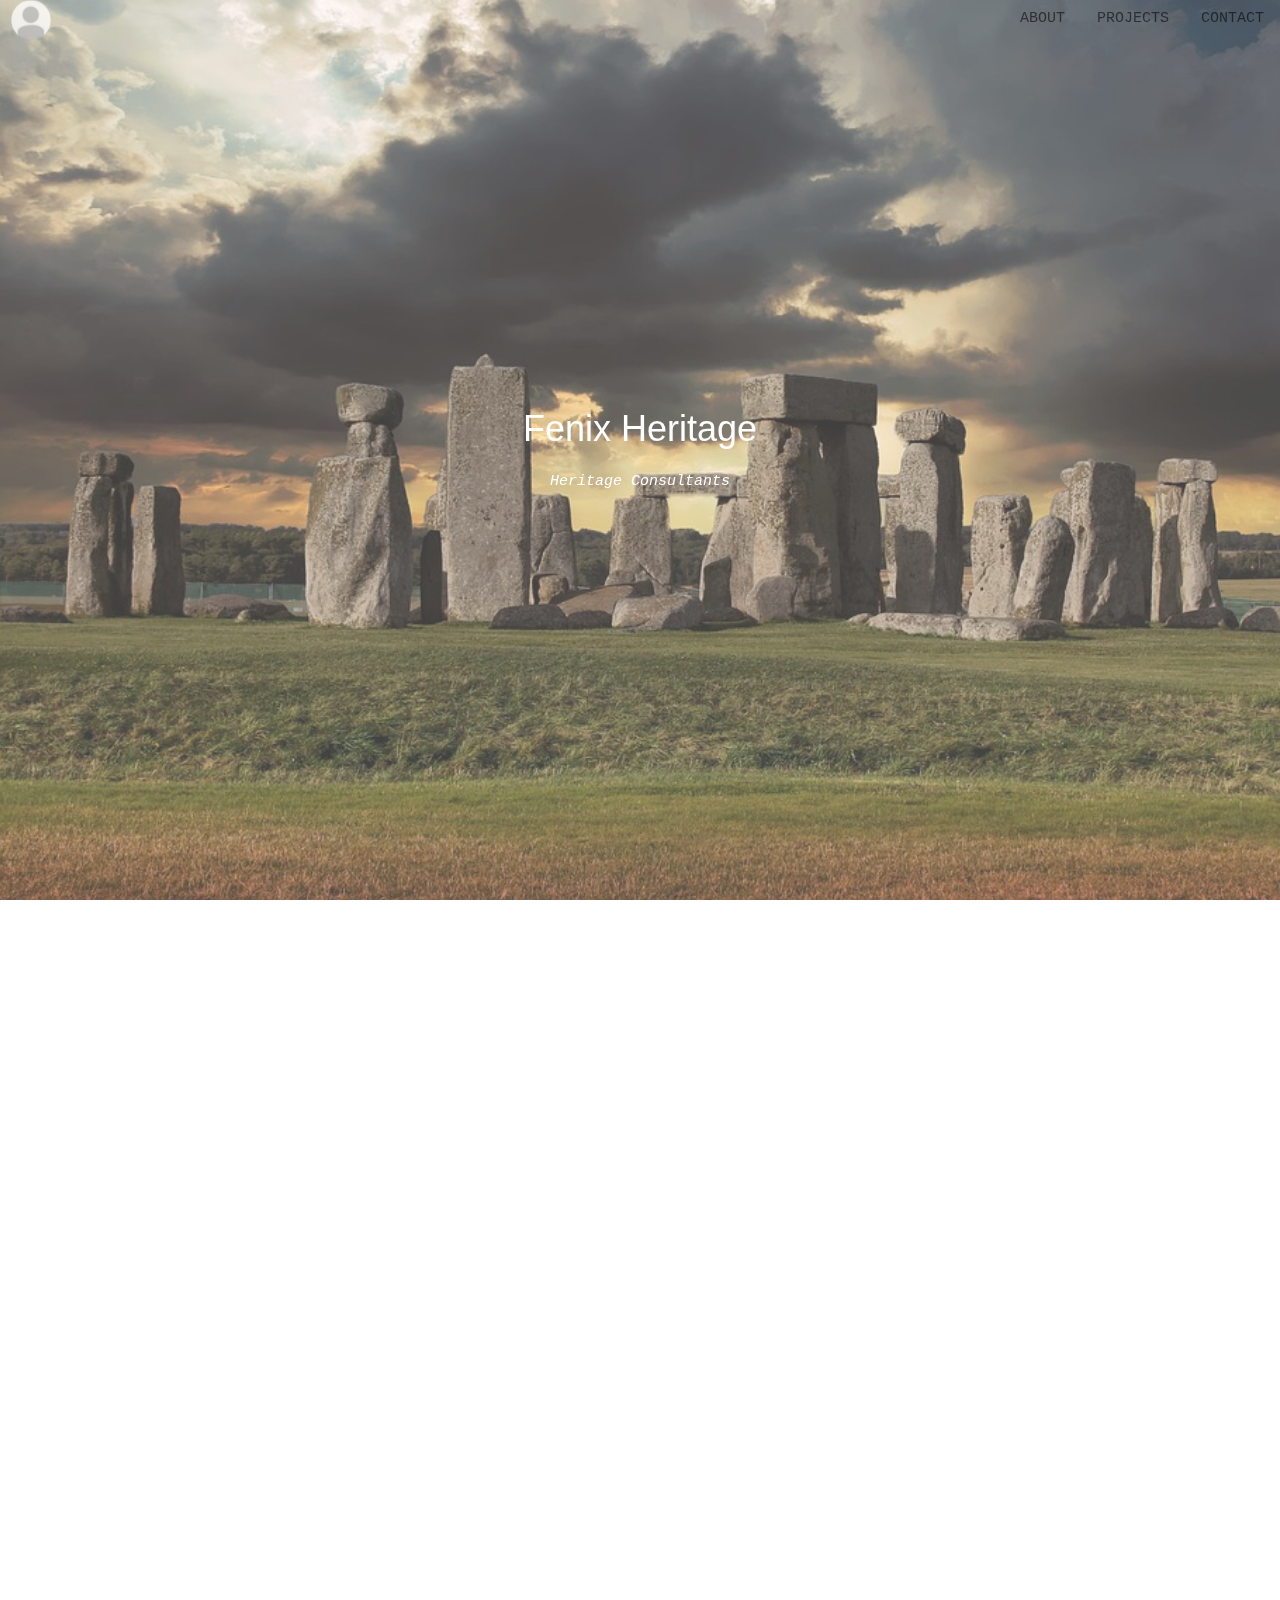
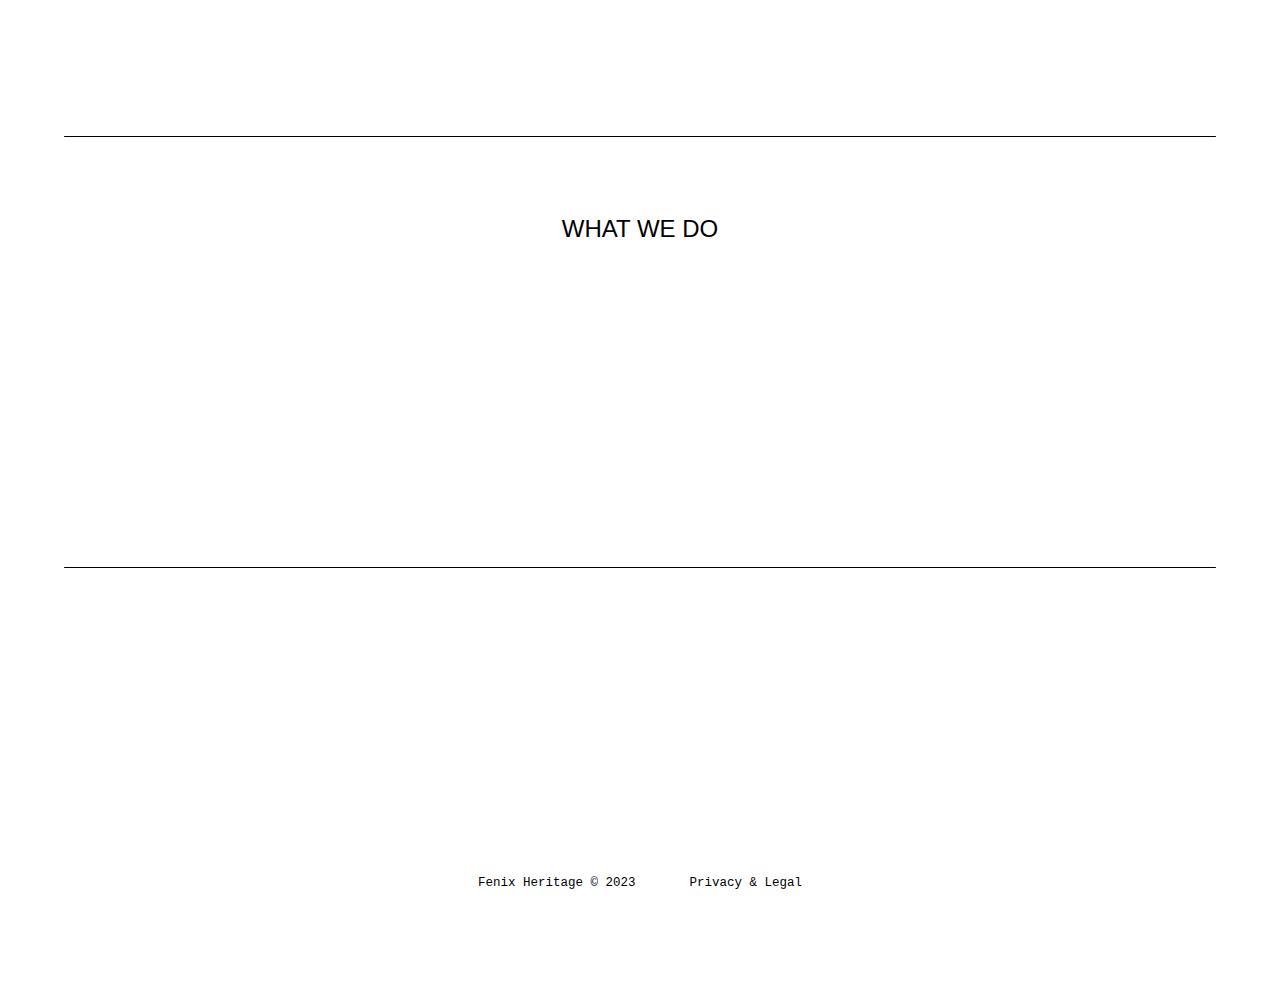
==== index.html @ e744af1c "update 27.03.23" ====
<!DOCTYPE html>
<html lang="en">

<head>
    <meta charset="UTF-8">
    <meta http-equiv="X-UA-Compatible" content="IE=edge">
    <meta name="viewport" content="width=device-width, initial-scale=1.0">
    <meta name="Description" content="Fenix Heritage - Archeology Consultant">
    <meta name="Author" conent="Toby Martin">

    <title>Fenix Heritage</title>

    <!-- Import css Style Sheets -->
    <link rel="stylesheet" type="text/css" href="/css/mainstyle.css" />
    <link rel="stylesheet" href="https://www.w3schools.com/w3css/4/w3.css" />

    <!-- Import Js Scripts -->
    <script defer src="js/revealOnScroll.js"></script>
    <script defer src="js/navbar.js"></script>
    <script defer src="js/imageExpand.js"></script>


</head>

<body>

    <body class="example">
        <!-- Navbar -->
        <div class="top navbar" id="navbar2">
            <div class="bar opacity-min" id="navbar">
                <a href="#home" class="navbar-item-left button "><img src="/media/placeholder.png" class="rounded"></a>

                <a href="#contact" class="navbar-item-right nav-button opacity-min">CONTACT</a>
                <a href="#projects" class="navbar-item-right nav-button opacity-min">PROJECTS</a>
                <a href="#about" class="navbar-item-right nav-button opacity-min">ABOUT</a>

            </div>
        </div>


        <!-- First Parallax Image with Logo Text -->
        <div class="bg-1 opacity-min" id="home">
            <div class="display-middle hidden-scroll-fade" style="color: white";>
                <h1>Fenix Heritage</h1>
                <p class="center"><i>Heritage Consultants</i></p>
            </div>
        </div>

        <!-- Container (About Section) -->
        <div class="w3-content w3-container w3-padding-64 white" id="about">
            <div class="hidden-scroll">
                <h3 class="center">ABOUT US</h3>
                <p class="center"><em>Specialists in Heritage Statements
                        for archaeological sites, historic landscapes and historic buildings.</em></p>
                <p>Lorem ipsum dolor sit amet, consectetur adipiscing elit, sed do eiusmod tempor incididunt ut labore
                    et
                    dolore magna aliqua. Ut enim ad minim veniam,
                    quis nostrud exercitation ullamco laboris nisi ut aliquip ex ea commodo consequat. Duis aute irure
                    dolor in
                    reprehenderit in voluptate velit esse cillum dolore eu fugiat nulla pariatur. Excepteur sint
                    occaecat
                    cupidatat non proident, sunt in culpa
                    qui officia deserunt mollit anim id est laborum consectetur adipiscing elit, sed do eiusmod tempor
                    incididunt ut labore et dolore magna aliqua. Ut enim ad minim veniam, quis nostrud exercitation
                    ullamco
                    laboris nisi ut aliquip ex ea commodo consequat.</p>
            </div>
            <div class="w3-row hidden-scroll">
                <div class="w3-col m6 center">
                    <p><b>Fenix Heritage</b></p><br>
                    <img src="media/placeholder.png" class="image" width="350">
                </div>
                <!-- Hide this text on small devices -->
                <div class="w3-col m6 w3-padding-large">
                    <p><br><br>Welcome to my website. I am lorem ipsum consectetur adipiscing elit, sed do eiusmod
                        tempor
                        incididunt
                        ut labore et dolore magna aliqua. Ut enim ad minim veniam, quis nostrud exercitation ullamco
                        laboris
                        nisi ut aliquip ex ea commodo consequat. Duis aute irure
                        dolor in reprehenderit in voluptate velit esse cillum dolore eu fugiat nulla pariatur. Excepteur
                        sint occaecat cupidatat non proident, sunt in culpa qui officia deserunt mollit anim id est
                        laborum
                        consectetur adipiscing elit, sed do eiusmod tempor
                        incididunt ut labore et dolore magna aliqua. Ut enim ad minim veniam, quis nostrud exercitation
                        ullamco laboris nisi ut aliquip ex ea commodo consequat.</p>
                </div>
            </div>
        </div>

        <div class="container" style="padding-left:5%;padding-right: 5%;">
            <div class="divider"></div>
        </div>

        <div class="w3-content w3-container w3-padding-64 white" id="projects">
            <div>
                <h3 class="w3-center">WHAT WE DO</h3>

            </div>

            <!-- Image Grid, Responsive sizing for desktop/mobile-->
            <div class="w3-row-padding w3-center">
                <div class="w3-col m3 clickable  hidden-scroll">
                    <img src="media/placeholder.png" style="width:100%; aspect-ratio: 1/1;" class="portfolio-image"
                        onclick="onClick(this)" alt="placeholder image"></a>
                </div>

                <div class="w3-col m3 clickable  hidden-scroll">
                    <img src="media/placeholder.png" style="width:100%; aspect-ratio: 1/1;" class="portfolio-image"
                        onclick="onClick(this)" alt="placeholder image">
                </div>

                <div class="w3-col m3 clickable  hidden-scroll">
                    <img src="media/placeholder.png" style="width:100%; aspect-ratio: 1/1;" class="portfolio-image"
                        onclick="onClick(this)" alt="placeholder image">
                </div>

                <div class="w3-col m3 clickable  hidden-scroll">
                    <img src="/media/placeholder.png" style="width:100%; aspect-ratio: 1/1;" onclick="onClick(this)"
                        class="portfolio-image" alt="placeholder image">
                </div>
            </div>
        </div>

        <!-- Full Screen Image when Pressed-->
        <div id="fs1" class="w3-modal w3-black" onclick="this.style.display='none'">
            <div class="w3-modal-content w3-animate-zoom w3-center w3-transparent w3-padding-64">
                <img id="img1" class="w3-image" width="70%">
                <p id="caption" class="w3-large"></p>
            </div>
        </div>


        <div class="container" style="padding-left:5%;padding-right: 5%;padding-top: 30px;">
            <div class="divider"></div>
        </div>


        <!-- Container (Contact Section) -->
        <div class="w3-content w3-container w3-padding-64 hidden-scroll-bottom white" id="contact">
            <h3 class="w3-center">GET IN TOUCH</h3>
            <p class="center">Contact us for professional concise advice and guidance.
                Please don't hesitate to get in touch</p>
            <div class="center">
                    <p>&#128231;: Anthony@FenixHeritage.com<br></p>
                    <p>&#128222;: +44(0)7976 800783<br></p>
                </div>
            </div>
        </div>
    </body>
    <!-- Footer -->
    <footer class="center white" style="padding-bottom: 0.5%;">


        <div class="">
            <a href="#home" class="footer-element" style="text-decoration: none;">Fenix Heritage © 2023</a>
            <a href="/content/privacyPolicy.html" class="footer-element"
                style="text-decoration: none; padding-left: 50px">Privacy & Legal</a>
            <!--
            <a href="#about" class="footer-element" style="text-decoration: none; padding-left: 50px">About</a>
            <a href="#media" class="footer-element" style="text-decoration: none; padding-left: 50px">Portfolio</a>
            <a href="#contact" class="footer-element" style="text-decoration: none; padding-left: 50px">Contact</a>
            -->
        </div>

    </footer>

</html>
---- css/mainstyle.css ----
body,
html {
  height: 100%;
  color: 0;
  line-height: 1.8;
  font-family: "Lucida Console", "Courier New", monospace;
  margin: 0;
}



/* Hide scrollbar for Chrome, Safari and Opera */
.example::-webkit-scrollbar {
  display: none;
}

/* Hide scrollbar for IE, Edge and Firefox */
.example {
  -ms-overflow-style: none;
  /* IE and Edge */
  scrollbar-width: none;
  /* Firefox */
}

p {
  font-family: "Lucida Console", "Courier New", monospace;
}

h1,
h2,
h3 {
  font-family: "Lucida Console", "Courier New", monospace;
  font-weight: bolder;
}

/* -------------------NAVBAR-------------------------- */

.navbar {
  position: fixed;
  top: 0;
  width: 100%;
  height: 40px;
  z-index: 1;
}

.nav-coloured {
  background-color: white !important;
  transition: background-color 100ms linear;
  box-shadow: black  0px 2px 10px;
}

.nav-transparent {
  background-color: transparent !important;
  transition: background-color 100ms linear;
  box-shadow: none;
}

.navbar-item-left {
  padding: 5px 16px;
  float: left;
  width: auto;
  border: none;
  display: block;
  outline: 0;
  text-decoration: none;
  font-family: "Lucida Console", "Courier New", monospace;
  ;
}

.navbar-item-right {
  padding: 8px 16px;
  float: right;
  width: auto;
  border: none;
  display: block;
  outline: 0;
  text-decoration: none;
  font-family: "Lucida Console", "Courier New", monospace;
  ;
}

.navbar-item-centre {
  padding: 8px 16px;
  float: right;
  width: auto;
  border: none;
  display: block;
  outline: 0;
  text-decoration: none;
  font-family: "Lucida Console", "Courier New", monospace;
  ;
}

img.rounded {
  object-fit: cover;
  border-radius: 50%;
  height: 30px;
  width: 30px;
}

.button {
  text-decoration: none;
}

.nav-button {
  text-decoration: none;
  border-radius: 5px;
  background-color: transparent;
  transition: background-color 300ms ease-out;
}

.button:hover {
  font-size: 125%;
  scale: 1.2;
  transform: scale(1.1);
}

.nav-button:hover {
  background-color: #000;
  color: white;
  border-radius: 5px;
  transition: background-color 300ms ease-in;
  scale: 1.2;
}

/* -------------------Divider-------------------------- */

.divider {
  width: 100%;
  background-color: black;
  height: 1px;
  border-radius: 5px;
}

/* -------------------BACKGROUNDS---------------------- */

.bg-1 {
  background-image: url(/media/stonehenge.jpg);
  background-attachment: fixed;
  background-position: center;
  background-repeat: no-repeat;
  background-size: cover;
  min-height: 100%;
}

.white-text {
  color: white;
}

.black-text {
  color: black;
}

/* --------------------------------------------------------- */

.center-heading {
  font-style: italic;
  border-radius: 5px;
}

/* animation tags */
.animate-bottom {
  position: relative;
  animation: animatebottom 1.0s
}

@keyframes animatebottom {
  from {
    bottom: -300px;
    opacity: 0
  }

  to {
    bottom: 0;
    opacity: 1
  }
}

.animate-top {
  position: relative;
  animation: animatetop 0.7s
}

@keyframes animatetop {
  from {
    top: -100px;
    opacity: 0
  }

  to {
    top: 0;
    opacity: 1
  }
}


/* Position Tags*/
.display-middle {
  position: absolute;
  top: 50%;
  left: 50%;
  transform: translate(-50%, -50%);
  -ms-transform: translate(-50%, -50%)
}

.center {
  text-align: center;
}

.image {
  max-width: 100%;
  height: auto;
}

.portfolio-image:hover {
  transform: scale(1.1);
}

.rounded {
  border-radius: 5px;
}

/* Colours */

.black {
  background-color: #E7E7E9;
}

.white {
  background-color: white;
}
 
.gray {
  background-color: gray;
}

.hidden {
  visibility: hidden;
}

.social {
  width: 20px;
  height: auto;
}

.social:hover {
  width: 30px;
  height: auto;
}

.border-black {
  background-color: black;
  color: white;
  border-radius: 5px;
  padding: 5px;
}

.opacity-min {
  opacity: 0.75
}

/* Horizontal Scroll TBD */

/* --------------------COOKIE NOTIFICATION------------------------ */
.cookie-wrapper {
  position: fixed;
  bottom: 25px;
  left: 25px;
  background-color: white;
  border-radius: 15px;
  max-width: 360px;
  padding: 25px 25px 30px 25px;
  text-align: center;
  box-shadow: black 3px 3px 10px;
}

.cookie-wrapper p{
  color: #858585;
}

.cookie-interact{
  display: flex;
  align-items: center;
  justify-content: center;
}

.cookie-button{
  border-radius: 5px;
  background-color: #858585;
  padding: 10px 15px;
  font-weight: 500px;
  color: #fff;
  border: none;
  outline: none;
  box-shadow: black 3px 3px 10px;
  cursor: pointer;
}

.cookie-button:active{
  box-shadow: none;
}

.cookie-a{
  margin: 0 10px;
}

/* --------------------REVEAL ON SCROLL--------------------------- */

.hidden-scroll {
  opacity: 0;
  filter: blur(5px);
  transform: translateX(-100%);
  transition: all .75s ease-in-out;
}

.show-scroll {
  opacity: 1;
  filter: blur(0);
  transform: translateX(0%);
}

.hidden-scroll-fade {
  opacity: 0;
  filter: blur(5px);
  transition: all .75s ease-in-out;
}

.show-scroll-fade {
  opacity: 1;
  filter: blur(0);
}

.hidden-scroll-bottom {
  opacity: 0;
  filter: blur(5px);
  transform: translateY(40%);
  transition: all .75s ease-in-out;
}

.show-scroll-bottom {
  opacity: 1;
  transform: translateY(0%);
  filter: blur(0);
}

.hidden-scroll-top {
  opacity: 0;
  filter: blur(5px);
  transform: translateY(-100%);
  transition: all .75s ease-in-out;
}

.show-scroll-top {
  opacity: 1;
  transform: translateY(0%);
  filter: blur(0);
}

/* --------------------FOOTER--------------------------- */

.footer-element {
  font-size: smaller;
  font-family: "Lucida Console", "Courier New", monospace;
}

.footer-element:hover {
  font-size: 100.25%;
  transition: font-size 50ms linear;
}

/* --------------------DnD--------------------------- */
.item-gain {
  color: red;
  padding: 50px;
  font-style: italic;
}

.dndhpl {
  font-style: italic;
  color: green;
}
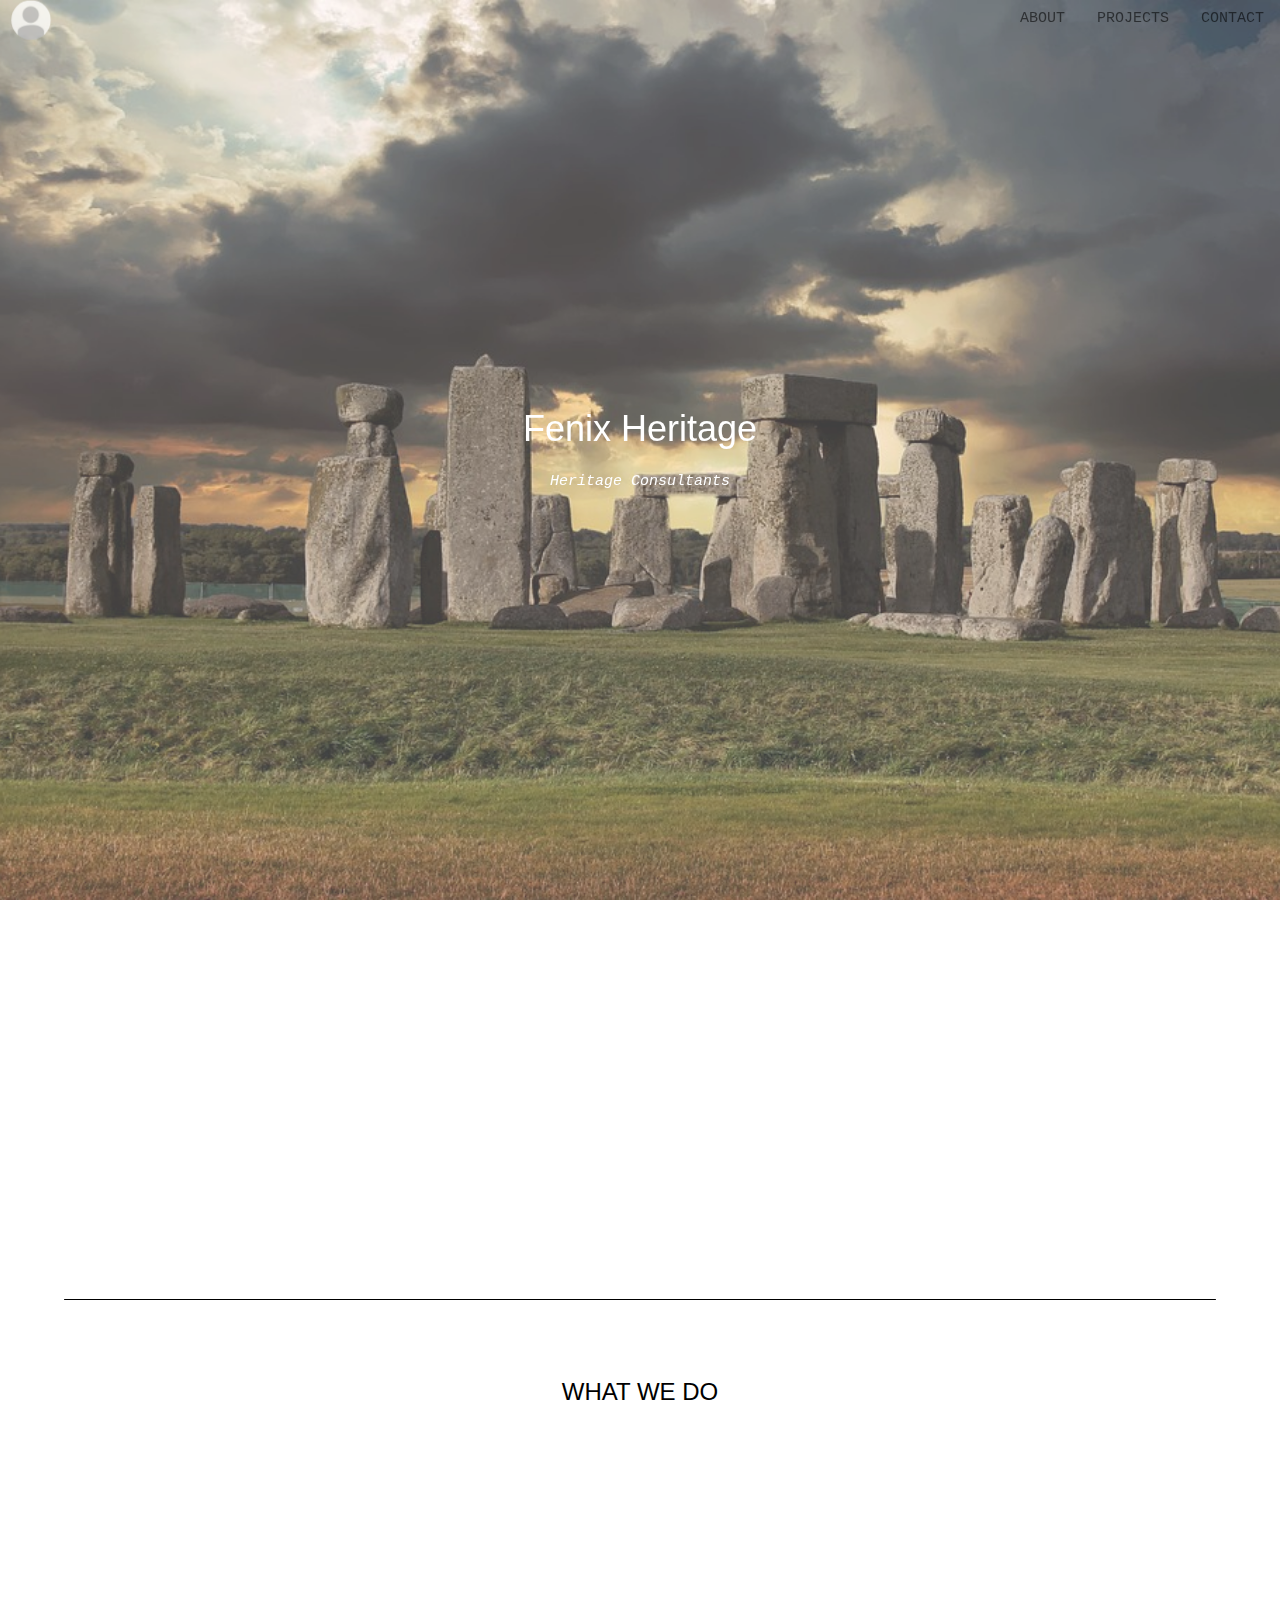
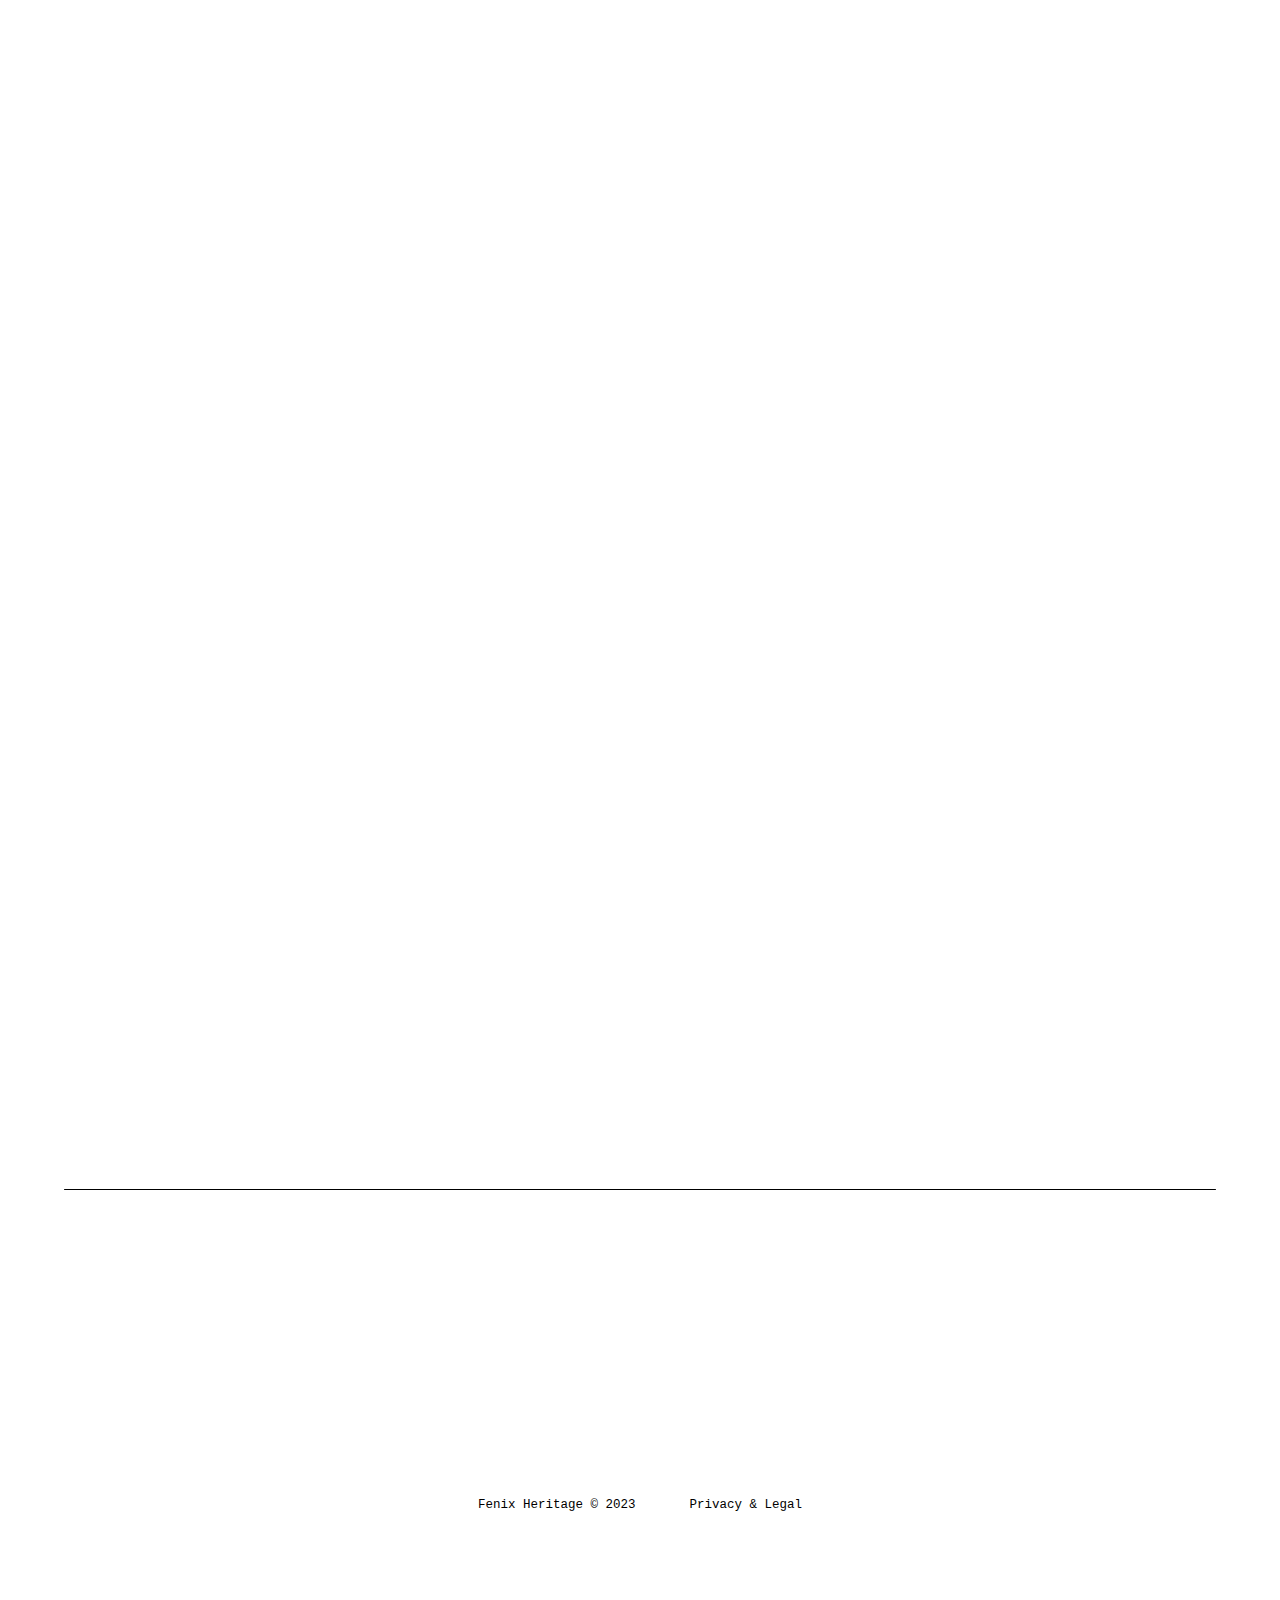
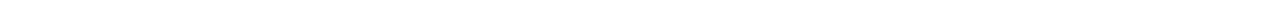
==== commit ae22c609: "Update 27.03.23" ====
--- a/index.html
+++ b/index.html
@@ -65,14 +65,26 @@
                     ullamco
                     laboris nisi ut aliquip ex ea commodo consequat.</p>
             </div>
+        </div>
+
+        <div class="container" style="padding-left:5%;padding-right: 5%;">
+            <div class="divider"></div>
+        </div>
+
+        <div class="w3-content w3-container w3-padding-64 white" id="projects">
+            <div>
+                <h3 class="w3-center">WHAT WE DO</h3>
+
+            </div>
+
             <div class="w3-row hidden-scroll">
                 <div class="w3-col m6 center">
-                    <p><b>Fenix Heritage</b></p><br>
+                    <p><b>Title</b></p><br>
                     <img src="media/placeholder.png" class="image" width="350">
                 </div>
                 <!-- Hide this text on small devices -->
                 <div class="w3-col m6 w3-padding-large">
-                    <p><br><br>Welcome to my website. I am lorem ipsum consectetur adipiscing elit, sed do eiusmod
+                    <p><br><br>Lorem ipsum consectetur adipiscing elit, sed do eiusmod
                         tempor
                         incididunt
                         ut labore et dolore magna aliqua. Ut enim ad minim veniam, quis nostrud exercitation ullamco
@@ -86,38 +98,50 @@
                         ullamco laboris nisi ut aliquip ex ea commodo consequat.</p>
                 </div>
             </div>
-        </div>
-
-        <div class="container" style="padding-left:5%;padding-right: 5%;">
-            <div class="divider"></div>
-        </div>
-
-        <div class="w3-content w3-container w3-padding-64 white" id="projects">
-            <div>
-                <h3 class="w3-center">WHAT WE DO</h3>
-
+        <div class="w3-row hidden-scroll">
+            <div class="w3-col m6 w3-padding-large">
+                <p><br>Lorem ipsum consectetur adipiscing elit, sed do eiusmod
+                    tempor
+                    incididunt
+                    ut labore et dolore magna aliqua. Ut enim ad minim veniam, quis nostrud exercitation ullamco
+                    laboris
+                    nisi ut aliquip ex ea commodo consequat. Duis aute irure
+                    dolor in reprehenderit in voluptate velit esse cillum dolore eu fugiat nulla pariatur. Excepteur
+                    sint occaecat cupidatat non proident, sunt in culpa qui officia deserunt mollit anim id est
+                    laborum
+                    consectetur adipiscing elit, sed do eiusmod tempor
+                    incididunt ut labore et dolore magna aliqua. Ut enim ad minim veniam, quis nostrud exercitation
+                    ullamco laboris nisi ut aliquip ex ea commodo consequat.</p>
             </div>
 
-            <!-- Image Grid, Responsive sizing for desktop/mobile-->
-            <div class="w3-row-padding w3-center">
-                <div class="w3-col m3 clickable  hidden-scroll">
-                    <img src="media/placeholder.png" style="width:100%; aspect-ratio: 1/1;" class="portfolio-image"
-                        onclick="onClick(this)" alt="placeholder image"></a>
+            
+                <div class="w3-col m6 center">
+                    <p><b>Title</b></p><br>
+                    <img src="media/placeholder.png" class="image" width="350">
                 </div>
+                <!-- Hide this text on small devices -->
+                
+            </div>
 
-                <div class="w3-col m3 clickable  hidden-scroll">
-                    <img src="media/placeholder.png" style="width:100%; aspect-ratio: 1/1;" class="portfolio-image"
-                        onclick="onClick(this)" alt="placeholder image">
+            <div class="w3-row hidden-scroll">
+                <div class="w3-col m6 center">
+                    <p><b>Title</b></p><br>
+                    <img src="media/placeholder.png" class="image" width="350">
                 </div>
-
-                <div class="w3-col m3 clickable  hidden-scroll">
-                    <img src="media/placeholder.png" style="width:100%; aspect-ratio: 1/1;" class="portfolio-image"
-                        onclick="onClick(this)" alt="placeholder image">
-                </div>
-
-                <div class="w3-col m3 clickable  hidden-scroll">
-                    <img src="/media/placeholder.png" style="width:100%; aspect-ratio: 1/1;" onclick="onClick(this)"
-                        class="portfolio-image" alt="placeholder image">
+                <!-- Hide this text on small devices -->
+                <div class="w3-col m6 w3-padding-large">
+                    <p><br><br>Lorem ipsum consectetur adipiscing elit, sed do eiusmod
+                        tempor
+                        incididunt
+                        ut labore et dolore magna aliqua. Ut enim ad minim veniam, quis nostrud exercitation ullamco
+                        laboris
+                        nisi ut aliquip ex ea commodo consequat. Duis aute irure
+                        dolor in reprehenderit in voluptate velit esse cillum dolore eu fugiat nulla pariatur. Excepteur
+                        sint occaecat cupidatat non proident, sunt in culpa qui officia deserunt mollit anim id est
+                        laborum
+                        consectetur adipiscing elit, sed do eiusmod tempor
+                        incididunt ut labore et dolore magna aliqua. Ut enim ad minim veniam, quis nostrud exercitation
+                        ullamco laboris nisi ut aliquip ex ea commodo consequat.</p>
                 </div>
             </div>
         </div>
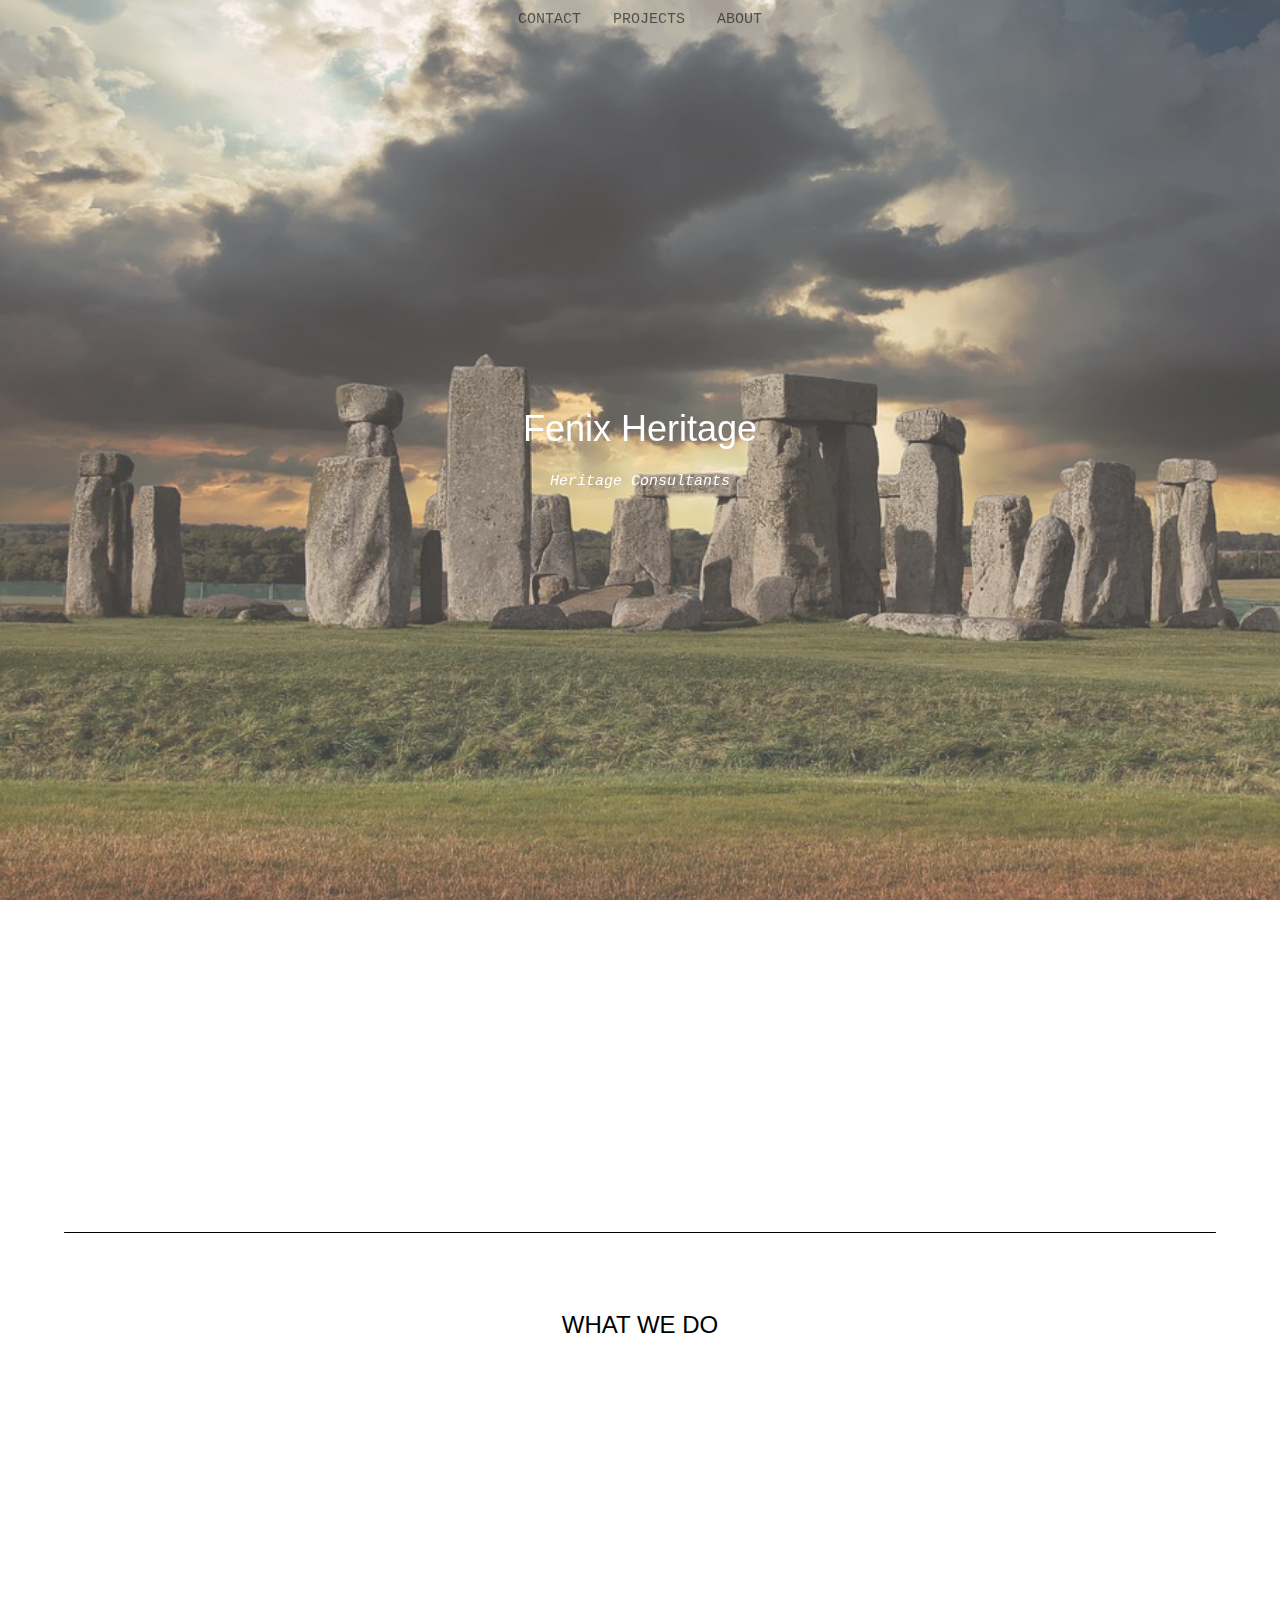
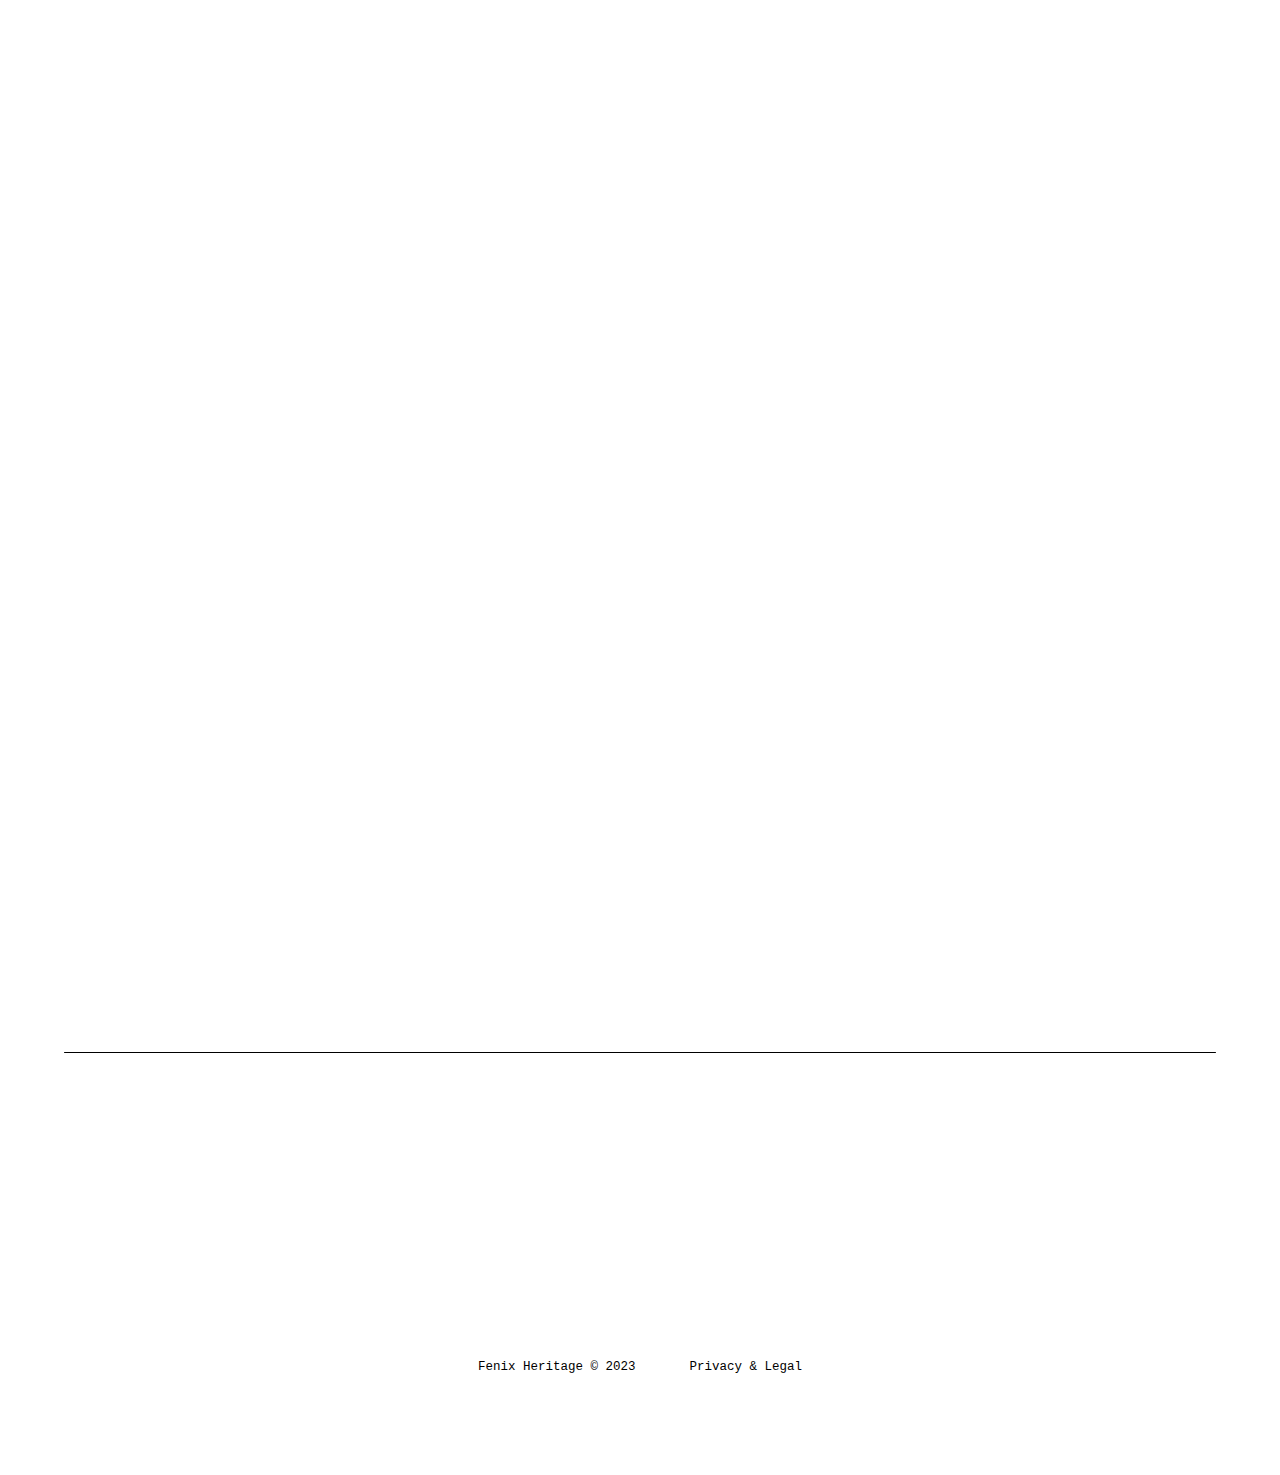
==== commit d3be876f: "update 27.03.23" ====
--- a/index.html
+++ b/index.html
@@ -22,25 +22,27 @@
 
 </head>
 
+<!-- test -->
+
 <body>
 
     <body class="example">
         <!-- Navbar -->
         <div class="top navbar" id="navbar2">
-            <div class="bar opacity-min" id="navbar">
-                <a href="#home" class="navbar-item-left button "><img src="/media/placeholder.png" class="rounded"></a>
+            <div class="display-middle">
+                <div class="bar opacity-min" id="navbar">
+                    <a href="#contact" class="navbar-item-right nav-button opacity-min">CONTACT</a>
+                    <a href="#projects" class="navbar-item-right nav-button opacity-min">PROJECTS</a>
+                    <a href="#about" class="navbar-item-right nav-button opacity-min">ABOUT</a>
 
-                <a href="#contact" class="navbar-item-right nav-button opacity-min">CONTACT</a>
-                <a href="#projects" class="navbar-item-right nav-button opacity-min">PROJECTS</a>
-                <a href="#about" class="navbar-item-right nav-button opacity-min">ABOUT</a>
-
+                </div>
             </div>
         </div>
 
 
         <!-- First Parallax Image with Logo Text -->
         <div class="bg-1 opacity-min" id="home">
-            <div class="display-middle hidden-scroll-fade" style="color: white";>
+            <div class="display-middle hidden-scroll-fade" style="color: white" ;>
                 <h1>Fenix Heritage</h1>
                 <p class="center"><i>Heritage Consultants</i></p>
             </div>
@@ -59,11 +61,7 @@
                     dolor in
                     reprehenderit in voluptate velit esse cillum dolore eu fugiat nulla pariatur. Excepteur sint
                     occaecat
-                    cupidatat non proident, sunt in culpa
-                    qui officia deserunt mollit anim id est laborum consectetur adipiscing elit, sed do eiusmod tempor
-                    incididunt ut labore et dolore magna aliqua. Ut enim ad minim veniam, quis nostrud exercitation
-                    ullamco
-                    laboris nisi ut aliquip ex ea commodo consequat.</p>
+                  </p>
             </div>
         </div>
 
@@ -79,12 +77,13 @@
 
             <div class="w3-row hidden-scroll">
                 <div class="w3-col m6 center">
-                    <p><b>Title</b></p><br>
+                    <br><br>
                     <img src="media/placeholder.png" class="image" width="350">
                 </div>
                 <!-- Hide this text on small devices -->
                 <div class="w3-col m6 w3-padding-large">
-                    <p><br><br>Lorem ipsum consectetur adipiscing elit, sed do eiusmod
+                    <div class="center"><h3>Title</h3></div>
+                    <p>Lorem ipsum consectetur adipiscing elit, sed do eiusmod
                         tempor
                         incididunt
                         ut labore et dolore magna aliqua. Ut enim ad minim veniam, quis nostrud exercitation ullamco
@@ -93,44 +92,42 @@
                         dolor in reprehenderit in voluptate velit esse cillum dolore eu fugiat nulla pariatur. Excepteur
                         sint occaecat cupidatat non proident, sunt in culpa qui officia deserunt mollit anim id est
                         laborum
-                        consectetur adipiscing elit, sed do eiusmod tempor
-                        incididunt ut labore et dolore magna aliqua. Ut enim ad minim veniam, quis nostrud exercitation
-                        ullamco laboris nisi ut aliquip ex ea commodo consequat.</p>
+                       </p>
                 </div>
             </div>
-        <div class="w3-row hidden-scroll">
-            <div class="w3-col m6 w3-padding-large">
-                <p><br>Lorem ipsum consectetur adipiscing elit, sed do eiusmod
-                    tempor
-                    incididunt
-                    ut labore et dolore magna aliqua. Ut enim ad minim veniam, quis nostrud exercitation ullamco
-                    laboris
-                    nisi ut aliquip ex ea commodo consequat. Duis aute irure
-                    dolor in reprehenderit in voluptate velit esse cillum dolore eu fugiat nulla pariatur. Excepteur
-                    sint occaecat cupidatat non proident, sunt in culpa qui officia deserunt mollit anim id est
-                    laborum
-                    consectetur adipiscing elit, sed do eiusmod tempor
-                    incididunt ut labore et dolore magna aliqua. Ut enim ad minim veniam, quis nostrud exercitation
-                    ullamco laboris nisi ut aliquip ex ea commodo consequat.</p>
-            </div>
+            <div class="w3-row hidden-scroll">
+                <div class="w3-col m6 w3-padding-large">
+                    <div class="center"><h3>Title</h3></div>
+                    <p>Lorem ipsum consectetur adipiscing elit, sed do eiusmod
+                        tempor
+                        incididunt
+                        ut labore et dolore magna aliqua. Ut enim ad minim veniam, quis nostrud exercitation ullamco
+                        laboris
+                        nisi ut aliquip ex ea commodo consequat. Duis aute irure
+                        dolor in reprehenderit in voluptate velit esse cillum dolore eu fugiat nulla pariatur. Excepteur
+                        sint occaecat cupidatat non proident, sunt in culpa qui officia deserunt mollit anim id est
+                        laborum
+                       </p>
+                </div>
 
-            
+
                 <div class="w3-col m6 center">
-                    <p><b>Title</b></p><br>
+                    <br><br>
                     <img src="media/placeholder.png" class="image" width="350">
                 </div>
                 <!-- Hide this text on small devices -->
-                
+
             </div>
 
             <div class="w3-row hidden-scroll">
                 <div class="w3-col m6 center">
-                    <p><b>Title</b></p><br>
+                    <br><br>
                     <img src="media/placeholder.png" class="image" width="350">
                 </div>
                 <!-- Hide this text on small devices -->
                 <div class="w3-col m6 w3-padding-large">
-                    <p><br><br>Lorem ipsum consectetur adipiscing elit, sed do eiusmod
+                    <div class="center"><h3>Title</h3></div>
+                    <p> Lorem ipsum consectetur adipiscing elit, sed do eiusmod
                         tempor
                         incididunt
                         ut labore et dolore magna aliqua. Ut enim ad minim veniam, quis nostrud exercitation ullamco
@@ -166,10 +163,10 @@
             <p class="center">Contact us for professional concise advice and guidance.
                 Please don't hesitate to get in touch</p>
             <div class="center">
-                    <p>&#128231;: Anthony@FenixHeritage.com<br></p>
-                    <p>&#128222;: +44(0)7976 800783<br></p>
-                </div>
+                <p>&#128231;: Anthony@FenixHeritage.com<br></p>
+                <p>&#128222;: +44(0)7976 800783<br></p>
             </div>
+        </div>
         </div>
     </body>
     <!-- Footer -->
--- a/css/mainstyle.css
+++ b/css/mainstyle.css
@@ -69,7 +69,7 @@
 
 .navbar-item-right {
   padding: 8px 16px;
-  float: right;
+  float:left;
   width: auto;
   border: none;
   display: block;
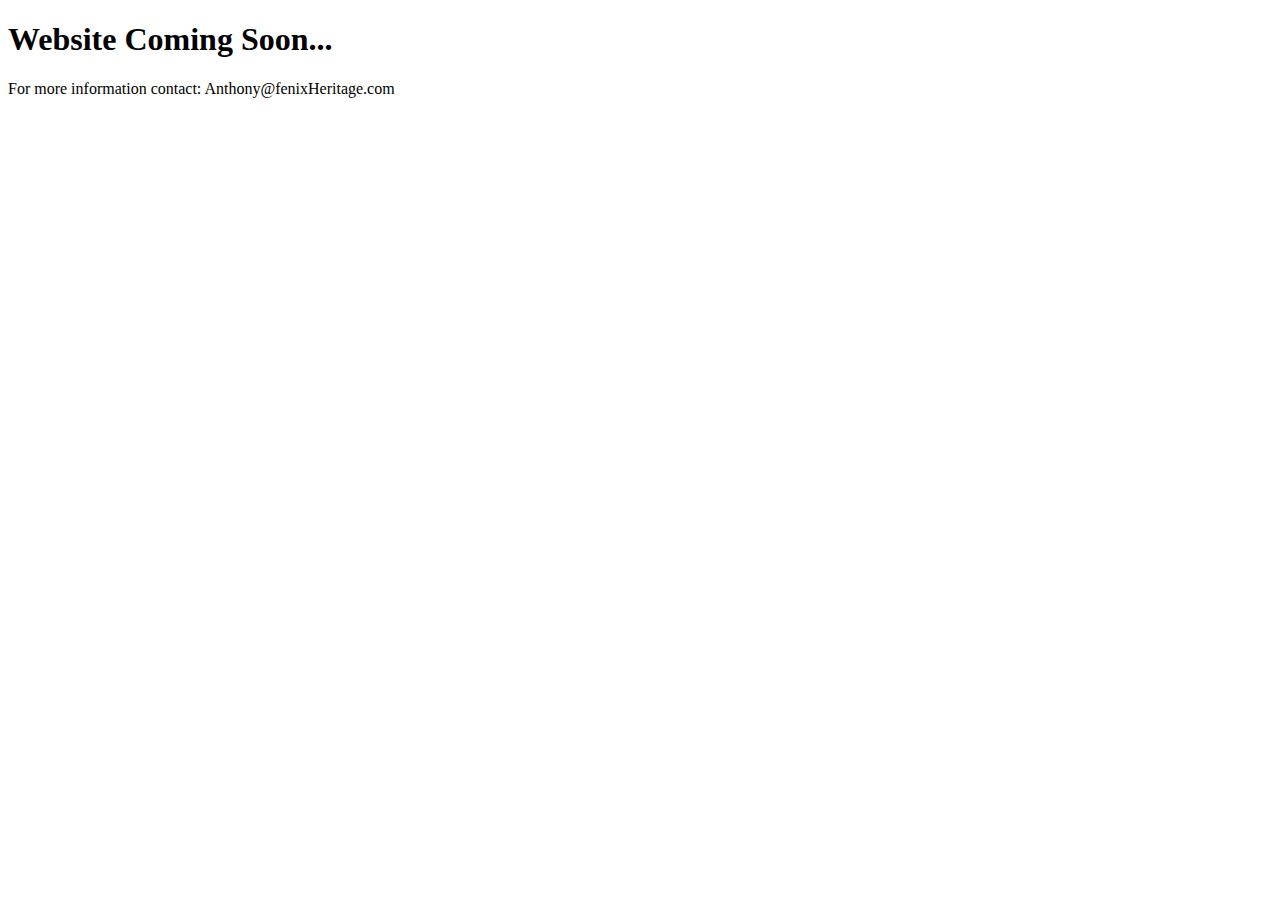
==== commit 846bb88d: "08.04.23 Changed index.html to comingSoon and moved old landing page to wip.html" ====
--- a/index.html
+++ b/index.html
@@ -1,189 +1,13 @@
 <!DOCTYPE html>
 <html lang="en">
-
 <head>
     <meta charset="UTF-8">
     <meta http-equiv="X-UA-Compatible" content="IE=edge">
     <meta name="viewport" content="width=device-width, initial-scale=1.0">
-    <meta name="Description" content="Fenix Heritage - Archeology Consultant">
-    <meta name="Author" conent="Toby Martin">
-
     <title>Fenix Heritage</title>
-
-    <!-- Import css Style Sheets -->
-    <link rel="stylesheet" type="text/css" href="/css/mainstyle.css" />
-    <link rel="stylesheet" href="https://www.w3schools.com/w3css/4/w3.css" />
-
-    <!-- Import Js Scripts -->
-    <script defer src="js/revealOnScroll.js"></script>
-    <script defer src="js/navbar.js"></script>
-    <script defer src="js/imageExpand.js"></script>
-
-
 </head>
-
-<!-- test -->
-
 <body>
-
-    <body class="example">
-        <!-- Navbar -->
-        <div class="top navbar" id="navbar2">
-            <div class="display-middle">
-                <div class="bar opacity-min" id="navbar">
-                    <a href="#contact" class="navbar-item-right nav-button opacity-min">CONTACT</a>
-                    <a href="#projects" class="navbar-item-right nav-button opacity-min">PROJECTS</a>
-                    <a href="#about" class="navbar-item-right nav-button opacity-min">ABOUT</a>
-
-                </div>
-            </div>
-        </div>
-
-
-        <!-- First Parallax Image with Logo Text -->
-        <div class="bg-1 opacity-min" id="home">
-            <div class="display-middle hidden-scroll-fade" style="color: white" ;>
-                <h1>Fenix Heritage</h1>
-                <p class="center"><i>Heritage Consultants</i></p>
-            </div>
-        </div>
-
-        <!-- Container (About Section) -->
-        <div class="w3-content w3-container w3-padding-64 white" id="about">
-            <div class="hidden-scroll">
-                <h3 class="center">ABOUT US</h3>
-                <p class="center"><em>Specialists in Heritage Statements
-                        for archaeological sites, historic landscapes and historic buildings.</em></p>
-                <p>Lorem ipsum dolor sit amet, consectetur adipiscing elit, sed do eiusmod tempor incididunt ut labore
-                    et
-                    dolore magna aliqua. Ut enim ad minim veniam,
-                    quis nostrud exercitation ullamco laboris nisi ut aliquip ex ea commodo consequat. Duis aute irure
-                    dolor in
-                    reprehenderit in voluptate velit esse cillum dolore eu fugiat nulla pariatur. Excepteur sint
-                    occaecat
-                  </p>
-            </div>
-        </div>
-
-        <div class="container" style="padding-left:5%;padding-right: 5%;">
-            <div class="divider"></div>
-        </div>
-
-        <div class="w3-content w3-container w3-padding-64 white" id="projects">
-            <div>
-                <h3 class="w3-center">WHAT WE DO</h3>
-
-            </div>
-
-            <div class="w3-row hidden-scroll">
-                <div class="w3-col m6 center">
-                    <br><br>
-                    <img src="media/placeholder.png" class="image" width="350">
-                </div>
-                <!-- Hide this text on small devices -->
-                <div class="w3-col m6 w3-padding-large">
-                    <div class="center"><h3>Title</h3></div>
-                    <p>Lorem ipsum consectetur adipiscing elit, sed do eiusmod
-                        tempor
-                        incididunt
-                        ut labore et dolore magna aliqua. Ut enim ad minim veniam, quis nostrud exercitation ullamco
-                        laboris
-                        nisi ut aliquip ex ea commodo consequat. Duis aute irure
-                        dolor in reprehenderit in voluptate velit esse cillum dolore eu fugiat nulla pariatur. Excepteur
-                        sint occaecat cupidatat non proident, sunt in culpa qui officia deserunt mollit anim id est
-                        laborum
-                       </p>
-                </div>
-            </div>
-            <div class="w3-row hidden-scroll">
-                <div class="w3-col m6 w3-padding-large">
-                    <div class="center"><h3>Title</h3></div>
-                    <p>Lorem ipsum consectetur adipiscing elit, sed do eiusmod
-                        tempor
-                        incididunt
-                        ut labore et dolore magna aliqua. Ut enim ad minim veniam, quis nostrud exercitation ullamco
-                        laboris
-                        nisi ut aliquip ex ea commodo consequat. Duis aute irure
-                        dolor in reprehenderit in voluptate velit esse cillum dolore eu fugiat nulla pariatur. Excepteur
-                        sint occaecat cupidatat non proident, sunt in culpa qui officia deserunt mollit anim id est
-                        laborum
-                       </p>
-                </div>
-
-
-                <div class="w3-col m6 center">
-                    <br><br>
-                    <img src="media/placeholder.png" class="image" width="350">
-                </div>
-                <!-- Hide this text on small devices -->
-
-            </div>
-
-            <div class="w3-row hidden-scroll">
-                <div class="w3-col m6 center">
-                    <br><br>
-                    <img src="media/placeholder.png" class="image" width="350">
-                </div>
-                <!-- Hide this text on small devices -->
-                <div class="w3-col m6 w3-padding-large">
-                    <div class="center"><h3>Title</h3></div>
-                    <p> Lorem ipsum consectetur adipiscing elit, sed do eiusmod
-                        tempor
-                        incididunt
-                        ut labore et dolore magna aliqua. Ut enim ad minim veniam, quis nostrud exercitation ullamco
-                        laboris
-                        nisi ut aliquip ex ea commodo consequat. Duis aute irure
-                        dolor in reprehenderit in voluptate velit esse cillum dolore eu fugiat nulla pariatur. Excepteur
-                        sint occaecat cupidatat non proident, sunt in culpa qui officia deserunt mollit anim id est
-                        laborum
-                        consectetur adipiscing elit, sed do eiusmod tempor
-                        incididunt ut labore et dolore magna aliqua. Ut enim ad minim veniam, quis nostrud exercitation
-                        ullamco laboris nisi ut aliquip ex ea commodo consequat.</p>
-                </div>
-            </div>
-        </div>
-
-        <!-- Full Screen Image when Pressed-->
-        <div id="fs1" class="w3-modal w3-black" onclick="this.style.display='none'">
-            <div class="w3-modal-content w3-animate-zoom w3-center w3-transparent w3-padding-64">
-                <img id="img1" class="w3-image" width="70%">
-                <p id="caption" class="w3-large"></p>
-            </div>
-        </div>
-
-
-        <div class="container" style="padding-left:5%;padding-right: 5%;padding-top: 30px;">
-            <div class="divider"></div>
-        </div>
-
-
-        <!-- Container (Contact Section) -->
-        <div class="w3-content w3-container w3-padding-64 hidden-scroll-bottom white" id="contact">
-            <h3 class="w3-center">GET IN TOUCH</h3>
-            <p class="center">Contact us for professional concise advice and guidance.
-                Please don't hesitate to get in touch</p>
-            <div class="center">
-                <p>&#128231;: Anthony@FenixHeritage.com<br></p>
-                <p>&#128222;: +44(0)7976 800783<br></p>
-            </div>
-        </div>
-        </div>
-    </body>
-    <!-- Footer -->
-    <footer class="center white" style="padding-bottom: 0.5%;">
-
-
-        <div class="">
-            <a href="#home" class="footer-element" style="text-decoration: none;">Fenix Heritage © 2023</a>
-            <a href="/content/privacyPolicy.html" class="footer-element"
-                style="text-decoration: none; padding-left: 50px">Privacy & Legal</a>
-            <!--
-            <a href="#about" class="footer-element" style="text-decoration: none; padding-left: 50px">About</a>
-            <a href="#media" class="footer-element" style="text-decoration: none; padding-left: 50px">Portfolio</a>
-            <a href="#contact" class="footer-element" style="text-decoration: none; padding-left: 50px">Contact</a>
-            -->
-        </div>
-
-    </footer>
-
+    <h1>Website Coming Soon...</h1>
+    <p>For more information contact: Anthony@fenixHeritage.com</p>
+</body>
 </html>